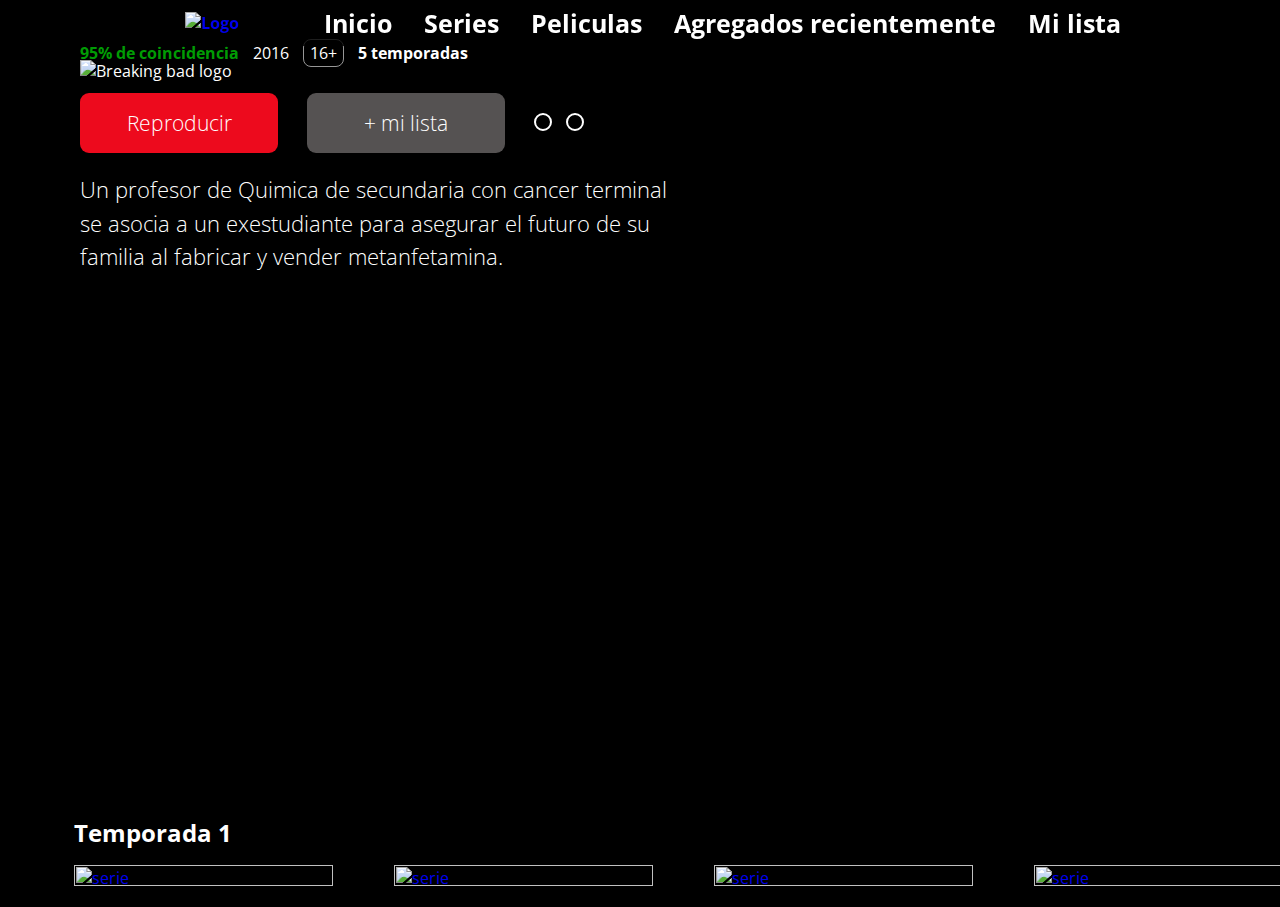
==== preview.html @ 8b37b2ab "add button" ====
<html lang="en">
<head>
    <meta charset="UTF-8">
    <meta name="viewport" content="width=device-width, initial-scale=1.0">
    <link rel="stylesheet" href="./styles/styles.css" type="text/css">
    <link href="https://fonts.googleapis.com/css2?family=Open+Sans:ital,wght@0,400;0,600;1,300&display=swap" rel="stylesheet">
    <link rel="stylesheet" href="https://cdnjs.cloudflare.com/ajax/libs/slick-carousel/1.9.0/slick.css">
    <link rel="stylesheet" href="https://cdnjs.cloudflare.com/ajax/libs/slick-carousel/1.9.0/slick-theme.css">
    <script src="https://kit.fontawesome.com/4422c6237d.js" crossorigin="anonymous"></script>
    <title>Courflix</title>
</head>
<body>
    <div class="wrapper">
        <!-- HEADER -->
        <header class="header" id="inicio">
          <button class="hamburger hamburger--vortex menu-js" type="button">
            <span class="hamburger-box">
              <span class="hamburger-inner"></span>
            </span>
        </button>
          
          <a href="index.html" class="link-js title-link">
              <img class="header-logo" src="./assets/logoCourflix.png" alt="Logo">
          </a>
          <nav class="nav nav-js">
              <a href="index.html" class="link-js header-options navbar-list-item">Inicio</a>
              <a href="index.html" class="header-options navbar-list-item">Series</a>
              <a href="index.html" class="header-options navbar-list-item">Peliculas</a>
              <a href="index.html" class="header-options navbar-list-item">Agregados recientemente</a>
              <a href="index.html" class="header-options navbar-list-item">Mi lista</a>
          </nav>
      </header>
        <!-- END OF HEADER -->

       
        
        <main class="main main-js">
            <!-- BREAKING BAD -->
            <div class="series-preview series-preview-js" style="background-image: linear-gradient(0deg, black 0%, rgba(0, 0, 0, 0) 80%), url(./assets/breakingbad04.png);">
                
                <img src="./assets/breakingbadlogo.png" class="series-logo" alt="Breaking bad logo">
                <div class="series-details ">
                  <span class="span coincidence-meter">95% de coincidencia</span>
                  <span class="span release-year">2016</span>
                  <span class="span appropiate-age">16+</span>
                  <span class="span seasons-available">5 temporadas</span>
                </div>
                <a href="#" class="button button-1">Reproducir</a>
                <a href="#" class="button button-2">+ mi lista</a>
                <i class="far fa-thumbs-up"></i>
                <i class="far fa-thumbs-down"></i>
                <p class="series-description">Un profesor de Quimica de secundaria con cancer terminal se asocia a un exestudiante para asegurar el futuro de su familia al fabricar y vender metanfetamina.</p>
              </div>
              
            <!-- END OF BREAKING BAD -->
            <!-- HERO -->
            
            <!-- CARRROUSEL -->
            <div class="container" id="preview">
            <div class="series-wrapper">
        
              <h3 class="series-wrapper-title">Temporada 1</h3>
  
              <div class="series-carrousel-bb" >
                  
                  <a href="preview.html" class="series-carrousel__link series-js">
                      <img src="./assets/breakingbad01.png" alt="serie" class="series-carrousel__image">
                      <div class="">
                        <div class="series-carrousel-text">
                          <h3 class="series-carrousel-title">El principio del fin</h3>
                          <h4 class="series-carrousel-description">Lorem ipsum dolor, sit amet consectetur adipisicing elit. Doloribus, veritatis! Qui quod velit</h4>
                        </div>
                      </div>
                  </a>
                  <a href="preview.html" class="series-carrousel__link series-js">
                      <img src="./assets/breakingbad02.png" alt="serie" class="series-carrousel__image">
                      <div class="">
                        <div class="series-carrousel-text">
                          <h3 class="series-carrousel-title">El gato en la bolsa</h3>
                          <h4 class="series-carrousel-description">Lorem ipsum dolor, sit amet consectetur adipisicing elit. Doloribus, veritatis! Qui quod velit</h4>
                      </div>
                      </div>
                  </a>
                  <a href="preview.html" class="series-carrousel__link series-js">
                      <img src="./assets/breakingbad03.png" alt="serie" class="series-carrousel__image">
                      <div class="">
                        <div class="series-carrousel-text">
                          <h3 class="series-carrousel-title">Y la bolsa en el río</h3>
                          <h4 class="series-carrousel-description">Lorem ipsum dolor, sit amet consectetur adipisicing elit. Doloribus, veritatis! Qui quod velit</h4>
                      </div>  
                      </div>
                  </a>
                  <a href="preview.html" class="series-carrousel__link series-js">
                    <img src="./assets/breakingbad01.png" alt="serie" class="series-carrousel__image">
                    <div class="">
                      <div class="series-carrousel-text">
                        <h3 class="series-carrousel-title">El principio del fin</h3>
                        <h4 class="series-carrousel-description">Lorem ipsum dolor, sit amet consectetur adipisicing elit. Doloribus, veritatis! Qui quod velit</h4>
                      </div>
                    </div>
                </a>
                <a href="preview.html" class="series-carrousel__link series-js">
                    <img src="./assets/breakingbad02.png" alt="serie" class="series-carrousel__image">
                    <div class="">
                      <div class="series-carrousel-text">
                        <h3 class="series-carrousel-title">El gato en la bolsa</h3>
                        <h4 class="series-carrousel-description">Lorem ipsum dolor, sit amet consectetur adipisicing elit. Doloribus, veritatis! Qui quod velit</h4>
                    </div>
                    </div>
                </a>
                <a href="preview.html" class="series-carrousel__link series-js">
                    <img src="./assets/breakingbad03.png" alt="serie" class="series-carrousel__image">
                    <div class="">
                      <div class="series-carrousel-text">
                        <h3 class="series-carrousel-title">Y la bolsa en el río</h3>
                        <h4 class="series-carrousel-description">Lorem ipsum dolor, sit amet consectetur adipisicing elit. Doloribus, veritatis! Qui quod velit</h4>
                    </div>  
                    </div>
                </a>
              </div>
  
          </div>
        </div>
            <!-- END OF CARROUSEL -->
        </main>
    <!-- LINKS -->
    
 <!--  <section class="link">
        <div class="logos">
          <a href="#"><i class="fab fa-facebook-square fa-2x logo"></i></a>
          <a href="#"><i class="fab fa-instagram fa-2x logo"></i></a>
          <a href="#"><i class="fab fa-twitter fa-2x logo"></i></a>
          <a href="#"><i class="fab fa-youtube fa-2x logo"></i></a>
        </div>
        <div class="sub-links">
          <ul>
            <li><a href="#">Audio and Subtitles</a></li>
            <li><a href="#">Audio Description</a></li>
            <li><a href="#">Help Center</a></li>
            <li><a href="#">Gift Cards</a></li>
            <li><a href="#">Media Center</a></li>
            <li><a href="#">Investor Relations</a></li>
            <li><a href="#">Jobs</a></li>
            <li><a href="#">Terms of Use</a></li>
            <li><a href="#">Privacy</a></li>
            <li><a href="#">Legal Notices</a></li>
            <li><a href="#">Corporate Information</a></li>
            <li><a href="#">Contact Us</a></li>
          </ul>
        </div>
      </section>
    -->
      <!-- END OF LINKS -->
  
      <!-- FOOTER -->
   <!--   <section class="footer">
      <footer>
        <p>&copy 1994-2020 Courflix, Inc.</p>
        <p>Julieta Ansola</p>
      </footer>
    </section>
    -->
      <!-- END OF FOOTER -->
 
    </div>
    
    <script src="./js/index.js"></script>
</body>
</html>
---- styles/styles.css ----
/* http://meyerweb.com/eric/tools/css/reset/ 
   v2.0 | 20110126
   License: none (public domain)
*/
@import url("https://fonts.googleapis.com/css2?family=Open+Sans:wght@300;400;600;700;800&display=swap");
html, body, div, span, applet, object, iframe,
h1, h2, h3, h4, h5, h6, p, blockquote, pre,
a, abbr, acronym, address, big, cite, code,
del, dfn, em, img, ins, kbd, q, s, samp,
small, strike, strong, sub, sup, tt, var,
b, u, i, center,
dl, dt, dd, ol, ul, li,
fieldset, form, label, legend,
table, caption, tbody, tfoot, thead, tr, th, td,
article, aside, canvas, details, embed,
figure, figcaption, footer, header, hgroup,
menu, nav, output, ruby, section, summary,
time, mark, audio, video {
  margin: 0;
  padding: 0;
  border: 0;
  font-size: 100%;
  font: inherit;
  vertical-align: baseline;
  text-decoration: none;
}

*, *:before, *:after {
  -webkit-box-sizing: border-box;
          box-sizing: border-box;
}

html {
  scroll-behavior: smooth;
  background-color: black;
  font-family: 'Open Sans', sans-serif;
  text-decoration: none;
}

html ::-webkit-scrollbar {
  display: none;
}

.header {
  display: -webkit-box;
  display: -ms-flexbox;
  display: flex;
  -webkit-box-align: center;
      -ms-flex-align: center;
          align-items: center;
  font-weight: bold;
  position: fixed;
  width: 100%;
  z-index: 10;
  background-color: rgba(0, 0, 0, 0.801218);
  padding-left: 100px;
  padding-right: 100px;
}

.header .title-link .header-logo {
  padding: 12px 85px;
}

.header .hamburger {
  margin: 0 -90;
}

.header .hamburger:hover {
  outline: none;
}

@media screen and (min-width: 600px) {
  .header .hamburger {
    display: none;
  }
}

.header .hamburger-box .hamburger-inner,
.header .hamburger-box .is-active,
.header .hamburger-box .hamburger-inner::before,
.header .hamburger-box .hamburger-inner::after {
  background-color: white;
}

.header .hamburger-box:focus {
  outline: none;
}

.header .nav {
  white-space: nowrap;
  display: inline;
  font-size: 1.2rem;
}

@media (max-width: 600px) {
  .header .nav {
    display: none;
    -webkit-box-orient: vertical;
    -webkit-box-direction: normal;
        -ms-flex-direction: column;
            flex-direction: column;
    position: absolute;
    top: 64px;
    left: 0;
    background-color: black;
    padding-left: 1.5rem;
    padding-bottom: 30rem;
  }
}

.header .nav.open {
  display: -webkit-inline-box;
  display: -ms-inline-flexbox;
  display: inline-flex;
  width: 25rem;
}

.header .nav .header-options {
  color: #fff;
  padding-right: 27px;
  text-decoration: none;
  font-weight: bold;
  font-size: 1.3em;
}

@media screen and (max-width: 1100px) {
  .header .nav .header-options {
    font-size: 1.1em;
  }
}

@media screen and (max-width: 850px) {
  .header .nav .header-options {
    padding: 1rem 0;
  }
}

.header .nav.open {
  display: -webkit-box;
  display: -ms-flexbox;
  display: flex;
}

.series-preview {
  background: -webkit-gradient(linear, right top, left top, from(rgba(0, 0, 0, 0.0001)), to(#000000));
  background: linear-gradient(270deg, rgba(0, 0, 0, 0.0001) 0%, #000000 100%);
  background-size: cover;
  padding: 60px 80px 130px;
  color: #fff;
  min-width: 100vw;
  min-height: 800px;
  font-family: "Open Sans", sans-serif;
}

.series-preview .fa-arrow-left {
  position: absolute;
  top: 60;
  left: 30;
  color: #fff;
  padding: 25px 0 0;
  font-size: 2rem;
}

.series-preview .series-details {
  margin: -40px 0 29px;
}

.series-preview .series-details .span {
  margin-right: 10px;
}

.series-preview .series-details .coincidence-meter {
  color: #009C04;
  font-weight: bold;
}

@media screen and (max-width: 700px) {
  .series-preview .series-details .coincidence-meter {
    display: none;
  }
}

.series-preview .series-details .release-year {
  color: #FFFFFF;
}

.series-preview .series-details .appropiate-age {
  color: #FFFFFF;
  padding: 2px 6px;
  border: 1px solid #979797;
  border-radius: 8px;
}

.series-preview .series-details .seasons-available {
  color: #FFFFFF;
  font-weight: bold;
}

.series-preview .button {
  display: -webkit-inline-box;
  display: -ms-inline-flexbox;
  display: inline-flex;
  -webkit-box-align: center;
      -ms-flex-align: center;
          align-items: center;
  -webkit-box-pack: center;
      -ms-flex-pack: center;
          justify-content: center;
  width: 198px;
  height: 60px;
  background: rgba(157, 151, 151, 0.541521);
  border-radius: 9px;
  margin-right: 25px;
  text-decoration: none;
  color: #fff;
  font-size: 1.3rem;
  font-weight: 300;
}

.series-preview .button-1 {
  background-color: #ED0A1D;
}

.series-preview .button-1:hover {
  background-color: #eb8e9c;
}

.series-preview .button-1 .button-2 {
  background-color: grey;
}

.series-preview .button-1 .button-2:hover {
  background-color: #e6e2e2;
}

.series-preview .far {
  display: -webkit-inline-box;
  display: -ms-inline-flexbox;
  display: inline-flex;
  -webkit-box-pack: center;
      -ms-flex-pack: center;
          justify-content: center;
  -webkit-box-align: center;
      -ms-flex-align: center;
          align-items: center;
  font-size: 1.5rem;
  border: 2px solid #fff;
  border-radius: 50px;
  padding: 7px;
  margin-right: 10px;
}

@media screen and (max-width: 721px) {
  .series-preview .far {
    display: none;
  }
}

.series-preview .fa-thumbs-down:hover {
  color: #ED0A1D;
}

.series-preview .fa-thumbs-up:hover {
  color: #6ba70b;
}

.series-preview .series-description {
  margin-top: 20px;
  font-size: 1.4rem;
  max-width: 600px;
  line-height: 2.1rem;
  font-weight: 300;
}

.series-wrapper {
  color: white;
  padding: 1rem 0;
  padding-left: 4.6rem;
}

.series-wrapper .series-wrapper-title {
  font-size: 24px;
  font-style: normal;
  font-weight: bold;
  line-height: 33px;
}

.series-wrapper .series-carrousel,
.series-wrapper .series-carrousel-bb {
  margin-top: 1rem;
  display: -webkit-box;
  display: -ms-flexbox;
  display: flex;
  overflow-x: hidden;
  scroll-behavior: smooth;
}

.series-wrapper .series-carrousel img,
.series-wrapper .series-carrousel-bb img {
  width: 90%;
}

.series-wrapper .series-carrousel .series-carrousel-text,
.series-wrapper .series-carrousel-bb .series-carrousel-text {
  width: 20rem;
  text-decoration: none;
}

@media screen and (max-width: 600px) {
  .series-wrapper .series-carrousel .series-carrousel-text,
  .series-wrapper .series-carrousel-bb .series-carrousel-text {
    -webkit-box-orient: vertical;
    -webkit-box-direction: normal;
        -ms-flex-direction: column;
            flex-direction: column;
    -webkit-box-align: start;
        -ms-flex-align: start;
            align-items: flex-start;
    margin-top: 1rem;
    margin-bottom: 1rem;
  }
}

.series-wrapper .series-carrousel .series-carrousel-title,
.series-wrapper .series-carrousel-bb .series-carrousel-title {
  display: none;
  font-family: 'Open Sans', sans-serif;
  color: white;
  font-size: 20px;
  font-weight: bold;
  padding: 0.5rem 0;
}

@media screen and (max-width: 600px) {
  .series-wrapper .series-carrousel .series-carrousel-title,
  .series-wrapper .series-carrousel-bb .series-carrousel-title {
    display: -webkit-box;
    display: -ms-flexbox;
    display: flex;
    -webkit-box-orient: vertical;
    -webkit-box-direction: normal;
        -ms-flex-direction: column;
            flex-direction: column;
    -webkit-box-align: start;
        -ms-flex-align: start;
            align-items: flex-start;
    margin-top: 1rem;
    margin-bottom: 1rem;
  }
}

.series-wrapper .series-carrousel .series-carrousel-description,
.series-wrapper .series-carrousel-bb .series-carrousel-description {
  display: none;
  font-family: 'Open Sans', sans-serif;
  color: white;
  font-size: 1em;
  font-weight: lighter;
  margin-right: 10px;
}

@media screen and (max-width: 600px) {
  .series-wrapper .series-carrousel .series-carrousel-description,
  .series-wrapper .series-carrousel-bb .series-carrousel-description {
    display: -webkit-box;
    display: -ms-flexbox;
    display: flex;
    -webkit-box-orient: vertical;
    -webkit-box-direction: normal;
        -ms-flex-direction: column;
            flex-direction: column;
    -webkit-box-align: start;
        -ms-flex-align: start;
            align-items: flex-start;
    margin-top: 1rem;
    margin-bottom: 1rem;
  }
}

.series-wrapper .series-carrousel .slick-prev, .series-wrapper .series-carrousel .slick-arrow, .series-wrapper .series-carrousel .slick-arrow,
.series-wrapper .series-carrousel-bb .slick-prev,
.series-wrapper .series-carrousel-bb .slick-arrow,
.series-wrapper .series-carrousel-bb .slick-arrow {
  z-index: 100;
}

.series-wrapper .series-carrousel .slick-prev,
.series-wrapper .series-carrousel-bb .slick-prev {
  left: 0;
  color: red;
  opacity: 0;
}

.series-wrapper .series-carrousel .slick-prev:hover,
.series-wrapper .series-carrousel-bb .slick-prev:hover {
  opacity: 100%;
}

.series-wrapper .series-carrousel .slick-next,
.series-wrapper .series-carrousel-bb .slick-next {
  right: 0;
  opacity: 0;
}

.series-wrapper .series-carrousel .slick-next:hover,
.series-wrapper .series-carrousel-bb .slick-next:hover {
  opacity: 100%;
}

.series-wrapper .series-carrousel-link, .series-wrapper .series-carrousel-bb-link {
  margin: 0 0.5rem;
  display: -webkit-box;
  display: -ms-flexbox;
  display: flex;
  -webkit-box-orient: vertical;
  -webkit-box-direction: normal;
      -ms-flex-direction: column;
          flex-direction: column;
  -webkit-box-align: center;
      -ms-flex-align: center;
          align-items: center;
}

.series-wrapper .series-carrousel-link .progress-bar, .series-wrapper .series-carrousel-bb-link .progress-bar {
  margin-top: 0.6rem;
  background-color: #858585;
  height: 0.4rem;
  width: 13.8rem;
}

.series-wrapper .series-carrousel-link .progress-bar-completed, .series-wrapper .series-carrousel-bb-link .progress-bar-completed {
  width: 0;
  background-color: #C60F0E;
  height: 100%;
}

.series-wrapper .series-carrousel-link .completed-one, .series-wrapper .series-carrousel-bb-link .completed-one {
  width: 15%;
}

.series-wrapper .series-carrousel-link .completed-two, .series-wrapper .series-carrousel-bb-link .completed-two {
  width: 78%;
}

.series-wrapper .series-carrousel-link .completed-three, .series-wrapper .series-carrousel-bb-link .completed-three {
  width: 30%;
}

.series-wrapper .series-carrousel-link .completed-four, .series-wrapper .series-carrousel-bb-link .completed-four {
  width: 20%;
}

.series-wrapper .series-carrousel-link .completed-five, .series-wrapper .series-carrousel-bb-link .completed-five {
  width: 90%;
}

.series-wrapper .series-carrousel-link .completed-six, .series-wrapper .series-carrousel-bb-link .completed-six {
  width: 20%;
}

.series-wrapper .series-carrousel-link:focus, .series-wrapper .series-carrousel-bb-link:focus {
  outline: none;
}

@media screen and (max-width: 600px) {
  .series-carrousel-bb {
    -webkit-box-orient: vertical;
    -webkit-box-direction: normal;
        -ms-flex-direction: column;
            flex-direction: column;
    -webkit-box-align: start;
        -ms-flex-align: start;
            align-items: flex-start;
    margin-top: 1rem;
    margin-bottom: 1rem;
  }
}

/* LINKS */
.link {
  padding: 50px 350px;
}

.link .sub-links ul {
  list-style: none;
  padding: 0;
  display: -ms-grid;
  display: grid;
  grid-gap: 20px;
  -ms-grid-columns: (1fr)[4];
      grid-template-columns: repeat(4, 1fr);
}

.link .sub-links ul a {
  color: #686868;
  text-decoration: none;
}

.link .sub-links ul a:hover {
  color: #686868;
  text-decoration: underline;
}

.link .logos {
  padding-bottom: 50px;
}

.link .logos a {
  padding: 50px 20px;
}

.link .logos a .logo {
  color: #686868;
}

/* FOOTER */
footer {
  padding: 20px;
  text-align: center;
  color: #686868;
  margin: 10px;
}

.main .hero .hero-img {
  background-size: cover;
  padding: 300px 200px 250px;
  min-height: 800px;
  width: 100%;
  color: #fff;
  display: block;
}

.main .hero .hero-img a {
  text-decoration: none;
  color: #fff;
  font-size: 1.3rem;
}

@media (max-width: 600px) {
  .main .hero .hero-img {
    padding: 100px 30px 150px;
    min-height: 50vh;
    background-position: center;
  }
}

.main .hero .hero-img .hero-subtitle {
  font-size: 1.5rem;
  margin-bottom: 18px;
  font-weight: bold;
}

@media (max-width: 600px) {
  .main .hero .hero-img .hero-subtitle {
    display: none;
  }
}

.main .hero .hero-img .hero-title {
  font-size: 7.5rem;
  margin-bottom: 15px;
  line-height: 6rem;
  max-width: 650px;
  font-weight: bold;
}

@media (max-width: 600px) {
  .main .hero .hero-img .hero-title {
    font-size: 1.5rem;
    font-weight: bold;
    margin-bottom: -20px;
  }
}

.main .hero .hero-img .hero-button {
  display: -webkit-inline-box;
  display: -ms-inline-flexbox;
  display: inline-flex;
  -webkit-box-align: center;
      -ms-flex-align: center;
          align-items: center;
  -webkit-box-pack: center;
      -ms-flex-pack: center;
          justify-content: center;
  width: 198px;
  height: 60px;
  background: rgba(157, 151, 151, 0.541521);
  border-radius: 9px;
  margin-right: 25px;
  text-decoration: none;
  color: #fff;
  font-size: 1.3rem;
  font-weight: 300;
}

@media (max-width: 600px) {
  .main .hero .hero-img .hero-button {
    width: 131px;
    height: 43px;
    margin-right: 7px;
    border-radius: 3px;
  }
}

.main .hero .hero-img .hero-button:hover {
  background: #fff;
  color: #000;
}

.main .hero .hero-img .hero-series-subtitle {
  margin-top: 20px;
  font-size: 1.4rem;
}

@media (max-width: 600px) {
  .main .hero .hero-img .hero-series-subtitle {
    display: none;
  }
}

.main .hero .hero-img .hero-series-description {
  margin-top: 15px;
  font-size: 1.4rem;
  max-width: 600px;
  line-height: 2rem;
  font-weight: 300;
}

@media (max-width: 600px) {
  .main .hero .hero-img .hero-series-description {
    display: none;
  }
}

.wrapper {
  min-width: 100vw;
  font-family: "Open Sans", sans-serif;
}
/*# sourceMappingURL=styles.css.map */
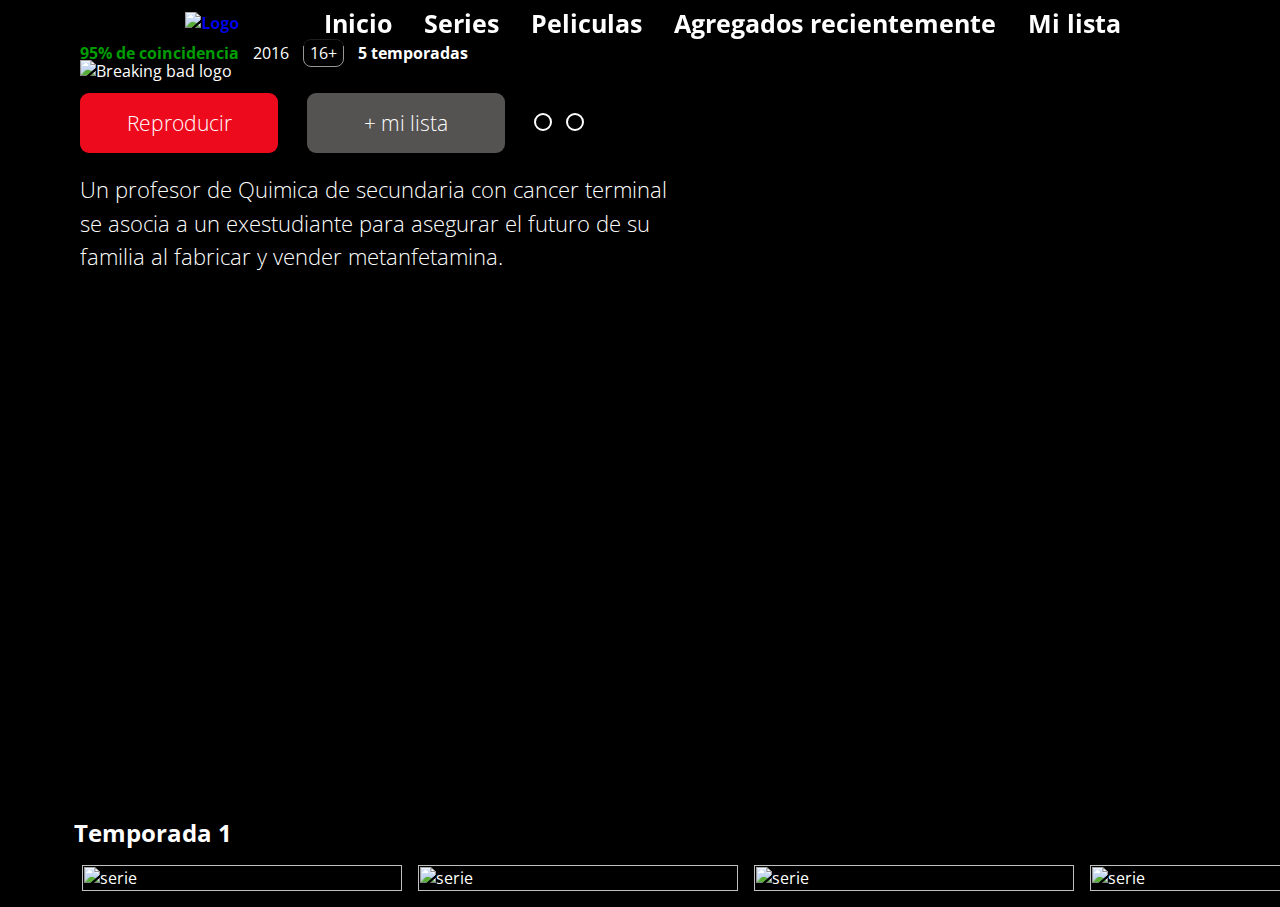
==== commit 46bf8c6b: "add mediaQueries" ====
--- a/preview.html
+++ b/preview.html
@@ -14,11 +14,11 @@
         <!-- HEADER -->
         <header class="header" id="inicio">
           <button class="hamburger hamburger--vortex menu-js" type="button">
-            <span class="hamburger-box">
-              <span class="hamburger-inner"></span>
-            </span>
-        </button>
-          
+              <span class="hamburger-box">
+                <span class="hamburger-inner"></span>
+              </span>
+          </button>
+     
           <a href="index.html" class="link-js title-link">
               <img class="header-logo" src="./assets/logoCourflix.png" alt="Logo">
           </a>
@@ -63,60 +63,72 @@
   
               <div class="series-carrousel-bb" >
                   
-                  <a href="preview.html" class="series-carrousel__link series-js">
-                      <img src="./assets/breakingbad01.png" alt="serie" class="series-carrousel__image">
-                      <div class="">
+                  <div href="preview.html" class="series-carrousel-link series-js">
+                      
+                      <div class="serie-bb">
+                        <img src="./assets/breakingbad01.png" alt="serie" class="series-carrousel-image">
+                      </div>
                         <div class="series-carrousel-text">
                           <h3 class="series-carrousel-title">El principio del fin</h3>
                           <h4 class="series-carrousel-description">Lorem ipsum dolor, sit amet consectetur adipisicing elit. Doloribus, veritatis! Qui quod velit</h4>
                         </div>
+                      
+                  </div>
+                  <div href="preview.html" class="series-carrousel-link-bb series-js">
+                      
+                      <div class="serie-bb">
+                        <img src="./assets/breakingbad02.png" alt="serie" class="series-carrousel-image">
                       </div>
-                  </a>
-                  <a href="preview.html" class="series-carrousel__link series-js">
-                      <img src="./assets/breakingbad02.png" alt="serie" class="series-carrousel__image">
-                      <div class="">
                         <div class="series-carrousel-text">
                           <h3 class="series-carrousel-title">El gato en la bolsa</h3>
                           <h4 class="series-carrousel-description">Lorem ipsum dolor, sit amet consectetur adipisicing elit. Doloribus, veritatis! Qui quod velit</h4>
                       </div>
+                      
+                  </div>
+                  <div href="preview.html" class="series-carrousel-link-bb series-js">
+                      
+                      <div class="serie-bb">
+                        <img src="./assets/breakingbad03.png" alt="serie" class="series-carrousel-image">
                       </div>
-                  </a>
-                  <a href="preview.html" class="series-carrousel__link series-js">
-                      <img src="./assets/breakingbad03.png" alt="serie" class="series-carrousel__image">
-                      <div class="">
                         <div class="series-carrousel-text">
                           <h3 class="series-carrousel-title">Y la bolsa en el río</h3>
                           <h4 class="series-carrousel-description">Lorem ipsum dolor, sit amet consectetur adipisicing elit. Doloribus, veritatis! Qui quod velit</h4>
                       </div>  
-                      </div>
-                  </a>
-                  <a href="preview.html" class="series-carrousel__link series-js">
-                    <img src="./assets/breakingbad01.png" alt="serie" class="series-carrousel__image">
-                    <div class="">
+                      
+                  </div>
+                  <div href="preview.html" class="series-carrousel-link-bb series-js">
+                    
+                    <div class="serie-bb">
+                      <img src="./assets/breakingbad01.png" alt="serie" class="series-carrousel-image">
+                    </div>
                       <div class="series-carrousel-text">
                         <h3 class="series-carrousel-title">El principio del fin</h3>
                         <h4 class="series-carrousel-description">Lorem ipsum dolor, sit amet consectetur adipisicing elit. Doloribus, veritatis! Qui quod velit</h4>
                       </div>
+                    
+                </div>
+                <div href="preview.html" class="series-carrousel-link-bb series-js">
+                    
+                    <div class="serie-bb">
+                      <img src="./assets/breakingbad02.png" alt="serie" class="series-carrousel-image">
                     </div>
-                </a>
-                <a href="preview.html" class="series-carrousel__link series-js">
-                    <img src="./assets/breakingbad02.png" alt="serie" class="series-carrousel__image">
-                    <div class="">
                       <div class="series-carrousel-text">
                         <h3 class="series-carrousel-title">El gato en la bolsa</h3>
                         <h4 class="series-carrousel-description">Lorem ipsum dolor, sit amet consectetur adipisicing elit. Doloribus, veritatis! Qui quod velit</h4>
                     </div>
+                    
+                </div>
+                <div href="preview.html" class="series-carrousel-link-bb series-js">
+                    
+                    <div class="serie-bb">
+                      <img src="./assets/breakingbad03.png" alt="serie" class="series-carrousel-image">
                     </div>
-                </a>
-                <a href="preview.html" class="series-carrousel__link series-js">
-                    <img src="./assets/breakingbad03.png" alt="serie" class="series-carrousel__image">
-                    <div class="">
                       <div class="series-carrousel-text">
                         <h3 class="series-carrousel-title">Y la bolsa en el río</h3>
                         <h4 class="series-carrousel-description">Lorem ipsum dolor, sit amet consectetur adipisicing elit. Doloribus, veritatis! Qui quod velit</h4>
                     </div>  
-                    </div>
-                </a>
+                    
+                </div>
               </div>
   
           </div>
--- a/styles/styles.css
+++ b/styles/styles.css
@@ -105,6 +105,7 @@
     background-color: black;
     padding-left: 1.5rem;
     padding-bottom: 30rem;
+    max-width: 250px;
   }
 }
 
@@ -123,14 +124,15 @@
   font-size: 1.3em;
 }
 
-@media screen and (max-width: 1100px) {
+@media screen and (max-width: 1024px) {
   .header .nav .header-options {
     font-size: 1.1em;
   }
 }
 
-@media screen and (max-width: 850px) {
+@media screen and (max-width: 900px) {
   .header .nav .header-options {
+    font-size: 1rem;
     padding: 1rem 0;
   }
 }
@@ -152,6 +154,21 @@
   font-family: "Open Sans", sans-serif;
 }
 
+@media (max-width: 600px) {
+  .series-preview {
+    padding: 100px 30px 150px;
+    min-height: 40vh;
+    background-position: center;
+    padding-left: 20px;
+  }
+}
+
+@media (max-width: 600px) {
+  .series-preview .series-logo {
+    display: none;
+  }
+}
+
 .series-preview .fa-arrow-left {
   position: absolute;
   top: 60;
@@ -163,6 +180,12 @@
 
 .series-preview .series-details {
   margin: -40px 0 29px;
+}
+
+@media (max-width: 600px) {
+  .series-preview .series-details {
+    padding-top: 150px;
+  }
 }
 
 .series-preview .series-details .span {
@@ -272,21 +295,34 @@
   font-weight: 300;
 }
 
-.series-wrapper {
+@media screen and (max-width: 600px) {
+  .series-preview .series-description {
+    display: none;
+  }
+}
+
+.container .series-wrapper {
   color: white;
   padding: 1rem 0;
   padding-left: 4.6rem;
 }
 
-.series-wrapper .series-wrapper-title {
+@media screen and (max-width: 600px) {
+  .container .series-wrapper {
+    padding-left: 20px;
+    margin-bottom: 50px;
+  }
+}
+
+.container .series-wrapper .series-wrapper-title {
   font-size: 24px;
   font-style: normal;
   font-weight: bold;
   line-height: 33px;
 }
 
-.series-wrapper .series-carrousel,
-.series-wrapper .series-carrousel-bb {
+.container .series-wrapper .series-carrousel,
+.container .series-wrapper .series-carrousel-bb {
   margin-top: 1rem;
   display: -webkit-box;
   display: -ms-flexbox;
@@ -295,45 +331,27 @@
   scroll-behavior: smooth;
 }
 
-.series-wrapper .series-carrousel img,
-.series-wrapper .series-carrousel-bb img {
+@media screen and (max-width: 600px) {
+  .container .series-wrapper .series-carrousel-bb {
+    display: -webkit-box;
+    display: -ms-flexbox;
+    display: flex;
+    padding-bottom: 1rem;
+  }
+}
+
+.container .series-wrapper .series-carrousel-bb img {
   width: 90%;
 }
 
-.series-wrapper .series-carrousel .series-carrousel-text,
-.series-wrapper .series-carrousel-bb .series-carrousel-text {
+.container .series-wrapper .series-carrousel-bb .series-carrousel-text {
+  display: none;
   width: 20rem;
   text-decoration: none;
 }
 
 @media screen and (max-width: 600px) {
-  .series-wrapper .series-carrousel .series-carrousel-text,
-  .series-wrapper .series-carrousel-bb .series-carrousel-text {
-    -webkit-box-orient: vertical;
-    -webkit-box-direction: normal;
-        -ms-flex-direction: column;
-            flex-direction: column;
-    -webkit-box-align: start;
-        -ms-flex-align: start;
-            align-items: flex-start;
-    margin-top: 1rem;
-    margin-bottom: 1rem;
-  }
-}
-
-.series-wrapper .series-carrousel .series-carrousel-title,
-.series-wrapper .series-carrousel-bb .series-carrousel-title {
-  display: none;
-  font-family: 'Open Sans', sans-serif;
-  color: white;
-  font-size: 20px;
-  font-weight: bold;
-  padding: 0.5rem 0;
-}
-
-@media screen and (max-width: 600px) {
-  .series-wrapper .series-carrousel .series-carrousel-title,
-  .series-wrapper .series-carrousel-bb .series-carrousel-title {
+  .container .series-wrapper .series-carrousel-bb .series-carrousel-text {
     display: -webkit-box;
     display: -ms-flexbox;
     display: flex;
@@ -341,17 +359,22 @@
     -webkit-box-direction: normal;
         -ms-flex-direction: column;
             flex-direction: column;
-    -webkit-box-align: start;
-        -ms-flex-align: start;
-            align-items: flex-start;
+    letter-spacing: 1px;
     margin-top: 1rem;
     margin-bottom: 1rem;
-  }
-}
-
-.series-wrapper .series-carrousel .series-carrousel-description,
-.series-wrapper .series-carrousel-bb .series-carrousel-description {
-  display: none;
+    margin-left: 1rem;
+  }
+}
+
+.container .series-wrapper .series-carrousel-bb .series-carrousel-title {
+  font-family: 'Open Sans', sans-serif;
+  color: white;
+  font-size: 20px;
+  font-weight: bold;
+  padding: 0.5rem 0;
+}
+
+.container .series-wrapper .series-carrousel-bb .series-carrousel-description {
   font-family: 'Open Sans', sans-serif;
   color: white;
   font-size: 1em;
@@ -359,121 +382,108 @@
   margin-right: 10px;
 }
 
+.container .series-wrapper .series-carrousel-bb .slick-prev, .container .series-wrapper .series-carrousel-bb .slick-arrow, .container .series-wrapper .series-carrousel-bb .slick-arrow {
+  z-index: 100;
+}
+
+.container .series-wrapper .series-carrousel-bb .slick-prev {
+  left: 0;
+  color: red;
+  opacity: 0;
+}
+
+.container .series-wrapper .series-carrousel-bb .slick-prev:hover {
+  opacity: 100%;
+}
+
+.container .series-wrapper .series-carrousel-bb .slick-next {
+  right: 0;
+  opacity: 0;
+}
+
+.container .series-wrapper .series-carrousel-bb .slick-next:hover {
+  opacity: 100%;
+}
+
+.container .series-wrapper .series-carrousel-link, .container .series-wrapper .series-carrousel-link-bb {
+  margin: 0 0.5rem;
+  display: -webkit-box;
+  display: -ms-flexbox;
+  display: flex;
+  -webkit-box-align: center;
+      -ms-flex-align: center;
+          align-items: center;
+}
+
+.container .series-wrapper .series-carrousel-link .progress-bar, .container .series-wrapper .series-carrousel-link-bb .progress-bar {
+  margin-top: 0.6rem;
+  background-color: #858585;
+  height: 0.4rem;
+  width: 13.8rem;
+}
+
 @media screen and (max-width: 600px) {
-  .series-wrapper .series-carrousel .series-carrousel-description,
-  .series-wrapper .series-carrousel-bb .series-carrousel-description {
-    display: -webkit-box;
-    display: -ms-flexbox;
-    display: flex;
+  .container .series-wrapper .series-carrousel-link .progress-bar, .container .series-wrapper .series-carrousel-link-bb .progress-bar {
+    display: none;
+  }
+}
+
+.container .series-wrapper .series-carrousel-link .progress-bar-completed, .container .series-wrapper .series-carrousel-link-bb .progress-bar-completed {
+  width: 0;
+  background-color: #C60F0E;
+  height: 100%;
+}
+
+.container .series-wrapper .series-carrousel-link .completed-one, .container .series-wrapper .series-carrousel-link-bb .completed-one {
+  width: 15%;
+}
+
+.container .series-wrapper .series-carrousel-link .completed-two, .container .series-wrapper .series-carrousel-link-bb .completed-two {
+  width: 78%;
+}
+
+.container .series-wrapper .series-carrousel-link .completed-three, .container .series-wrapper .series-carrousel-link-bb .completed-three {
+  width: 30%;
+}
+
+.container .series-wrapper .series-carrousel-link .completed-four, .container .series-wrapper .series-carrousel-link-bb .completed-four {
+  width: 20%;
+}
+
+.container .series-wrapper .series-carrousel-link .completed-five, .container .series-wrapper .series-carrousel-link-bb .completed-five {
+  width: 90%;
+}
+
+.container .series-wrapper .series-carrousel-link .completed-six, .container .series-wrapper .series-carrousel-link-bb .completed-six {
+  width: 20%;
+}
+
+.container .series-wrapper .series-carrousel-link:focus, .container .series-wrapper .series-carrousel-link-bb:focus {
+  outline: none;
+}
+
+.container .series-carrousel-bb {
+  display: -webkit-box;
+  display: -ms-flexbox;
+  display: flex;
+}
+
+@media screen and (max-width: 600px) {
+  .container .series-carrousel-bb {
     -webkit-box-orient: vertical;
     -webkit-box-direction: normal;
         -ms-flex-direction: column;
             flex-direction: column;
-    -webkit-box-align: start;
-        -ms-flex-align: start;
-            align-items: flex-start;
-    margin-top: 1rem;
-    margin-bottom: 1rem;
-  }
-}
-
-.series-wrapper .series-carrousel .slick-prev, .series-wrapper .series-carrousel .slick-arrow, .series-wrapper .series-carrousel .slick-arrow,
-.series-wrapper .series-carrousel-bb .slick-prev,
-.series-wrapper .series-carrousel-bb .slick-arrow,
-.series-wrapper .series-carrousel-bb .slick-arrow {
-  z-index: 100;
-}
-
-.series-wrapper .series-carrousel .slick-prev,
-.series-wrapper .series-carrousel-bb .slick-prev {
-  left: 0;
-  color: red;
-  opacity: 0;
-}
-
-.series-wrapper .series-carrousel .slick-prev:hover,
-.series-wrapper .series-carrousel-bb .slick-prev:hover {
-  opacity: 100%;
-}
-
-.series-wrapper .series-carrousel .slick-next,
-.series-wrapper .series-carrousel-bb .slick-next {
-  right: 0;
-  opacity: 0;
-}
-
-.series-wrapper .series-carrousel .slick-next:hover,
-.series-wrapper .series-carrousel-bb .slick-next:hover {
-  opacity: 100%;
-}
-
-.series-wrapper .series-carrousel-link, .series-wrapper .series-carrousel-bb-link {
-  margin: 0 0.5rem;
-  display: -webkit-box;
-  display: -ms-flexbox;
-  display: flex;
-  -webkit-box-orient: vertical;
-  -webkit-box-direction: normal;
-      -ms-flex-direction: column;
-          flex-direction: column;
-  -webkit-box-align: center;
-      -ms-flex-align: center;
-          align-items: center;
-}
-
-.series-wrapper .series-carrousel-link .progress-bar, .series-wrapper .series-carrousel-bb-link .progress-bar {
-  margin-top: 0.6rem;
-  background-color: #858585;
-  height: 0.4rem;
-  width: 13.8rem;
-}
-
-.series-wrapper .series-carrousel-link .progress-bar-completed, .series-wrapper .series-carrousel-bb-link .progress-bar-completed {
-  width: 0;
-  background-color: #C60F0E;
-  height: 100%;
-}
-
-.series-wrapper .series-carrousel-link .completed-one, .series-wrapper .series-carrousel-bb-link .completed-one {
-  width: 15%;
-}
-
-.series-wrapper .series-carrousel-link .completed-two, .series-wrapper .series-carrousel-bb-link .completed-two {
-  width: 78%;
-}
-
-.series-wrapper .series-carrousel-link .completed-three, .series-wrapper .series-carrousel-bb-link .completed-three {
-  width: 30%;
-}
-
-.series-wrapper .series-carrousel-link .completed-four, .series-wrapper .series-carrousel-bb-link .completed-four {
-  width: 20%;
-}
-
-.series-wrapper .series-carrousel-link .completed-five, .series-wrapper .series-carrousel-bb-link .completed-five {
-  width: 90%;
-}
-
-.series-wrapper .series-carrousel-link .completed-six, .series-wrapper .series-carrousel-bb-link .completed-six {
-  width: 20%;
-}
-
-.series-wrapper .series-carrousel-link:focus, .series-wrapper .series-carrousel-bb-link:focus {
-  outline: none;
-}
-
-@media screen and (max-width: 600px) {
-  .series-carrousel-bb {
-    -webkit-box-orient: vertical;
-    -webkit-box-direction: normal;
-        -ms-flex-direction: column;
-            flex-direction: column;
-    -webkit-box-align: start;
-        -ms-flex-align: start;
-            align-items: flex-start;
-    margin-top: 1rem;
-    margin-bottom: 1rem;
-  }
+    margin: 10px;
+  }
+}
+
+.container .series-carrousel-bb .serie-bb {
+  width: 320px;
+}
+
+.container .series-carrousel-bb .serie-bb .series-carrousel-image {
+  width: 100%;
 }
 
 /* LINKS */
@@ -539,8 +549,9 @@
 @media (max-width: 600px) {
   .main .hero .hero-img {
     padding: 100px 30px 150px;
-    min-height: 50vh;
+    min-height: 40vh;
     background-position: center;
+    padding-left: 20px;
   }
 }
 
@@ -566,9 +577,10 @@
 
 @media (max-width: 600px) {
   .main .hero .hero-img .hero-title {
-    font-size: 1.5rem;
+    font-size: 2.5rem;
     font-weight: bold;
     margin-bottom: -20px;
+    padding-top: 70px;
   }
 }
 
@@ -607,6 +619,12 @@
   color: #000;
 }
 
+@media (max-width: 600px) {
+  .main .hero .hero-img .button-1 {
+    background-color: #C60F0E;
+  }
+}
+
 .main .hero .hero-img .hero-series-subtitle {
   margin-top: 20px;
   font-size: 1.4rem;
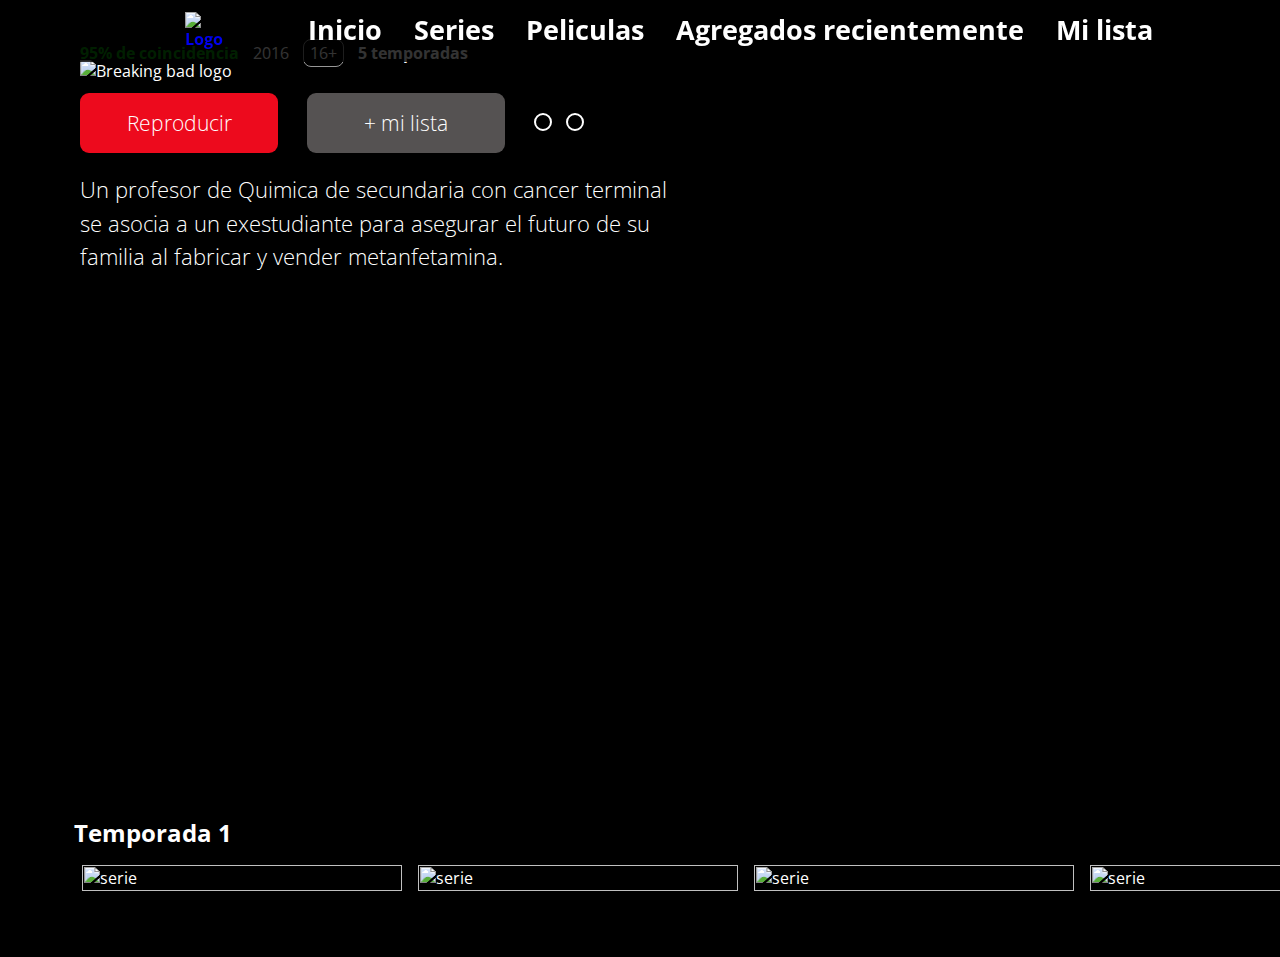
==== commit 7beec085: "add hamburger button to preview" ====
--- a/preview.html
+++ b/preview.html
@@ -4,6 +4,7 @@
     <meta name="viewport" content="width=device-width, initial-scale=1.0">
     <link rel="stylesheet" href="./styles/styles.css" type="text/css">
     <link href="https://fonts.googleapis.com/css2?family=Open+Sans:ital,wght@0,400;0,600;1,300&display=swap" rel="stylesheet">
+    <link rel="stylesheet" href="https://cdnjs.cloudflare.com/ajax/libs/hamburgers/1.1.3/hamburgers.css">
     <link rel="stylesheet" href="https://cdnjs.cloudflare.com/ajax/libs/slick-carousel/1.9.0/slick.css">
     <link rel="stylesheet" href="https://cdnjs.cloudflare.com/ajax/libs/slick-carousel/1.9.0/slick-theme.css">
     <script src="https://kit.fontawesome.com/4422c6237d.js" crossorigin="anonymous"></script>
@@ -175,7 +176,9 @@
       <!-- END OF FOOTER -->
  
     </div>
-    
+    <script type="text/javascript" src="https://cdnjs.cloudflare.com/ajax/libs/jquery/3.5.1/jquery.min.js"></script>
+    <script type="text/javascript" src="https://cdnjs.cloudflare.com/ajax/libs/jquery-compat/3.0.0-alpha1/jquery.min.js"></script>
+    <script src="https://cdnjs.cloudflare.com/ajax/libs/slick-carousel/1.9.0/slick.js"></script>
     <script src="./js/index.js"></script>
 </body>
 </html>
--- a/styles/styles.css
+++ b/styles/styles.css
@@ -87,9 +87,12 @@
 }
 
 .header .nav {
+  font-family: 'Open Sans';
+  font-style: normal;
   white-space: nowrap;
   display: inline;
-  font-size: 1.2rem;
+  font-size: 21px;
+  line-height: 29px;
 }
 
 @media (max-width: 600px) {
@@ -240,20 +243,16 @@
   font-weight: 300;
 }
 
+.series-preview .button:hover {
+  opacity: 0.7;
+}
+
 .series-preview .button-1 {
   background-color: #ED0A1D;
 }
 
-.series-preview .button-1:hover {
-  background-color: #eb8e9c;
-}
-
 .series-preview .button-1 .button-2 {
   background-color: grey;
-}
-
-.series-preview .button-1 .button-2:hover {
-  background-color: #e6e2e2;
 }
 
 .series-preview .far {
@@ -533,7 +532,7 @@
 
 .main .hero .hero-img {
   background-size: cover;
-  padding: 300px 200px 250px;
+  padding: 300px 80px 250px;
   min-height: 800px;
   width: 100%;
   color: #fff;
@@ -653,5 +652,6 @@
 .wrapper {
   min-width: 100vw;
   font-family: "Open Sans", sans-serif;
+  padding-bottom: 50px;
 }
 /*# sourceMappingURL=styles.css.map */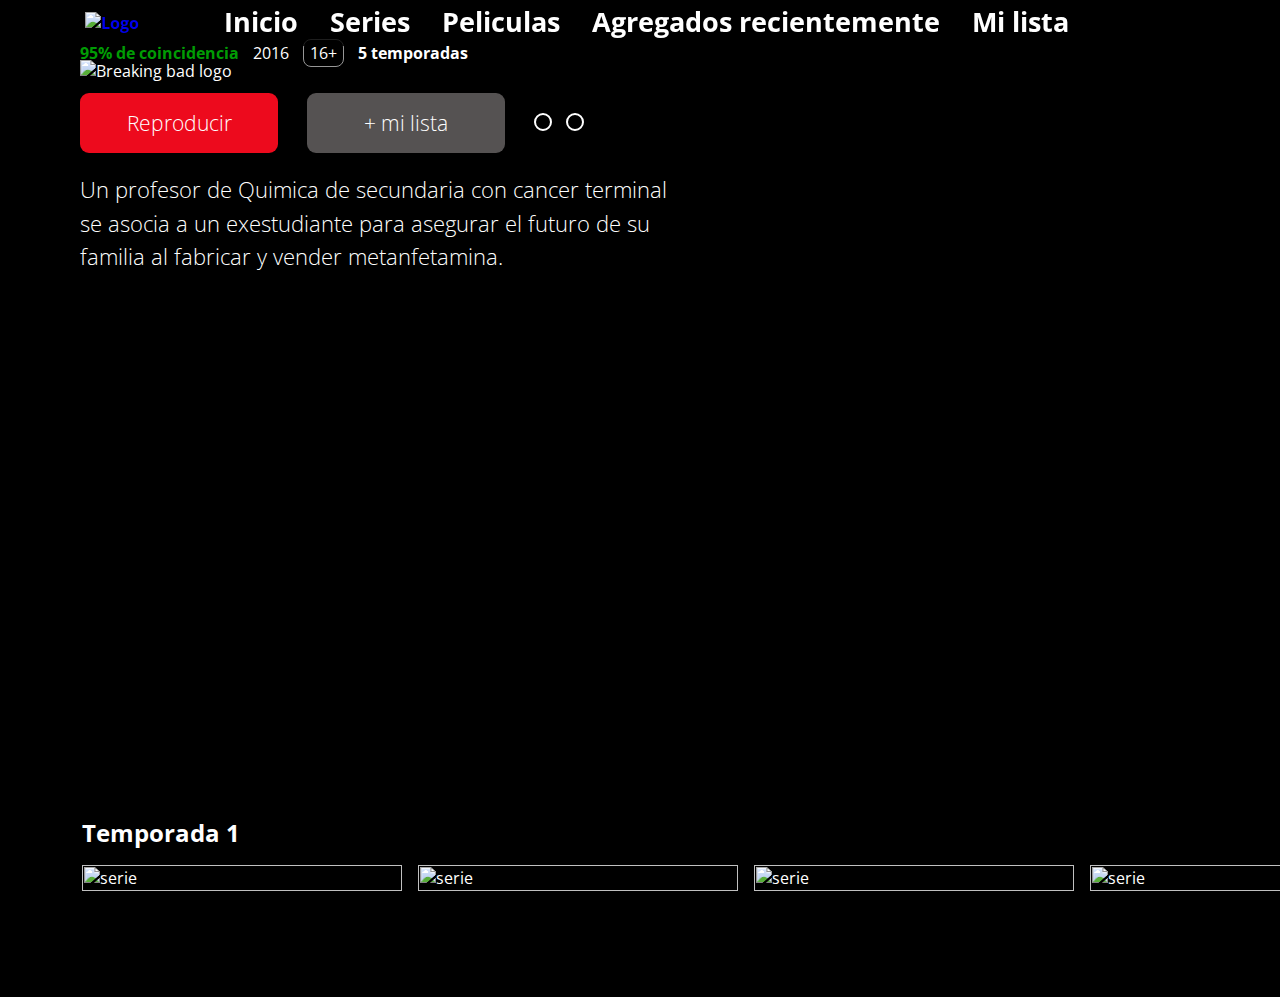
==== commit d3907c84: "add links" ====
--- a/preview.html
+++ b/preview.html
@@ -24,11 +24,11 @@
               <img class="header-logo" src="./assets/logoCourflix.png" alt="Logo">
           </a>
           <nav class="nav nav-js">
-              <a href="index.html" class="link-js header-options navbar-list-item">Inicio</a>
-              <a href="index.html" class="header-options navbar-list-item">Series</a>
-              <a href="index.html" class="header-options navbar-list-item">Peliculas</a>
-              <a href="index.html" class="header-options navbar-list-item">Agregados recientemente</a>
-              <a href="index.html" class="header-options navbar-list-item">Mi lista</a>
+              <a href="index.html#inicio" class="link-js header-options navbar-list-item">Inicio</a>
+              <a href="index.html#series" class="header-options navbar-list-item">Series</a>
+              <a href="index.html#inicio" class="header-options navbar-list-item">Peliculas</a>
+              <a href="index.html#recientes" class="header-options navbar-list-item">Agregados recientemente</a>
+              <a href="index.html#inicio" class="header-options navbar-list-item">Mi lista</a>
           </nav>
       </header>
         <!-- END OF HEADER -->
--- a/styles/styles.css
+++ b/styles/styles.css
@@ -53,8 +53,12 @@
   width: 100%;
   z-index: 10;
   background-color: rgba(0, 0, 0, 0.801218);
-  padding-left: 100px;
-  padding-right: 100px;
+}
+
+@media (max-width: 600px) {
+  .header {
+    padding-left: 100px;
+  }
 }
 
 .header .title-link .header-logo {
@@ -309,7 +313,7 @@
 @media screen and (max-width: 600px) {
   .container .series-wrapper {
     padding-left: 20px;
-    margin-bottom: 50px;
+    margin-bottom: 10px;
   }
 }
 
@@ -318,6 +322,7 @@
   font-style: normal;
   font-weight: bold;
   line-height: 33px;
+  padding-left: 8px;
 }
 
 .container .series-wrapper .series-carrousel,
@@ -328,6 +333,7 @@
   display: flex;
   overflow-x: hidden;
   scroll-behavior: smooth;
+  padding-bottom: 40px;
 }
 
 @media screen and (max-width: 600px) {
@@ -381,29 +387,6 @@
   margin-right: 10px;
 }
 
-.container .series-wrapper .series-carrousel-bb .slick-prev, .container .series-wrapper .series-carrousel-bb .slick-arrow, .container .series-wrapper .series-carrousel-bb .slick-arrow {
-  z-index: 100;
-}
-
-.container .series-wrapper .series-carrousel-bb .slick-prev {
-  left: 0;
-  color: red;
-  opacity: 0;
-}
-
-.container .series-wrapper .series-carrousel-bb .slick-prev:hover {
-  opacity: 100%;
-}
-
-.container .series-wrapper .series-carrousel-bb .slick-next {
-  right: 0;
-  opacity: 0;
-}
-
-.container .series-wrapper .series-carrousel-bb .slick-next:hover {
-  opacity: 100%;
-}
-
 .container .series-wrapper .series-carrousel-link, .container .series-wrapper .series-carrousel-link-bb {
   margin: 0 0.5rem;
   display: -webkit-box;
@@ -415,10 +398,10 @@
 }
 
 .container .series-wrapper .series-carrousel-link .progress-bar, .container .series-wrapper .series-carrousel-link-bb .progress-bar {
-  margin-top: 0.6rem;
+  margin: 0.6rem 2.5rem;
   background-color: #858585;
   height: 0.4rem;
-  width: 13.8rem;
+  width: 15rem;
 }
 
 @media screen and (max-width: 600px) {
@@ -532,7 +515,7 @@
 
 .main .hero .hero-img {
   background-size: cover;
-  padding: 300px 80px 250px;
+  padding: 300px 80px 80px;
   min-height: 800px;
   width: 100%;
   color: #fff;
